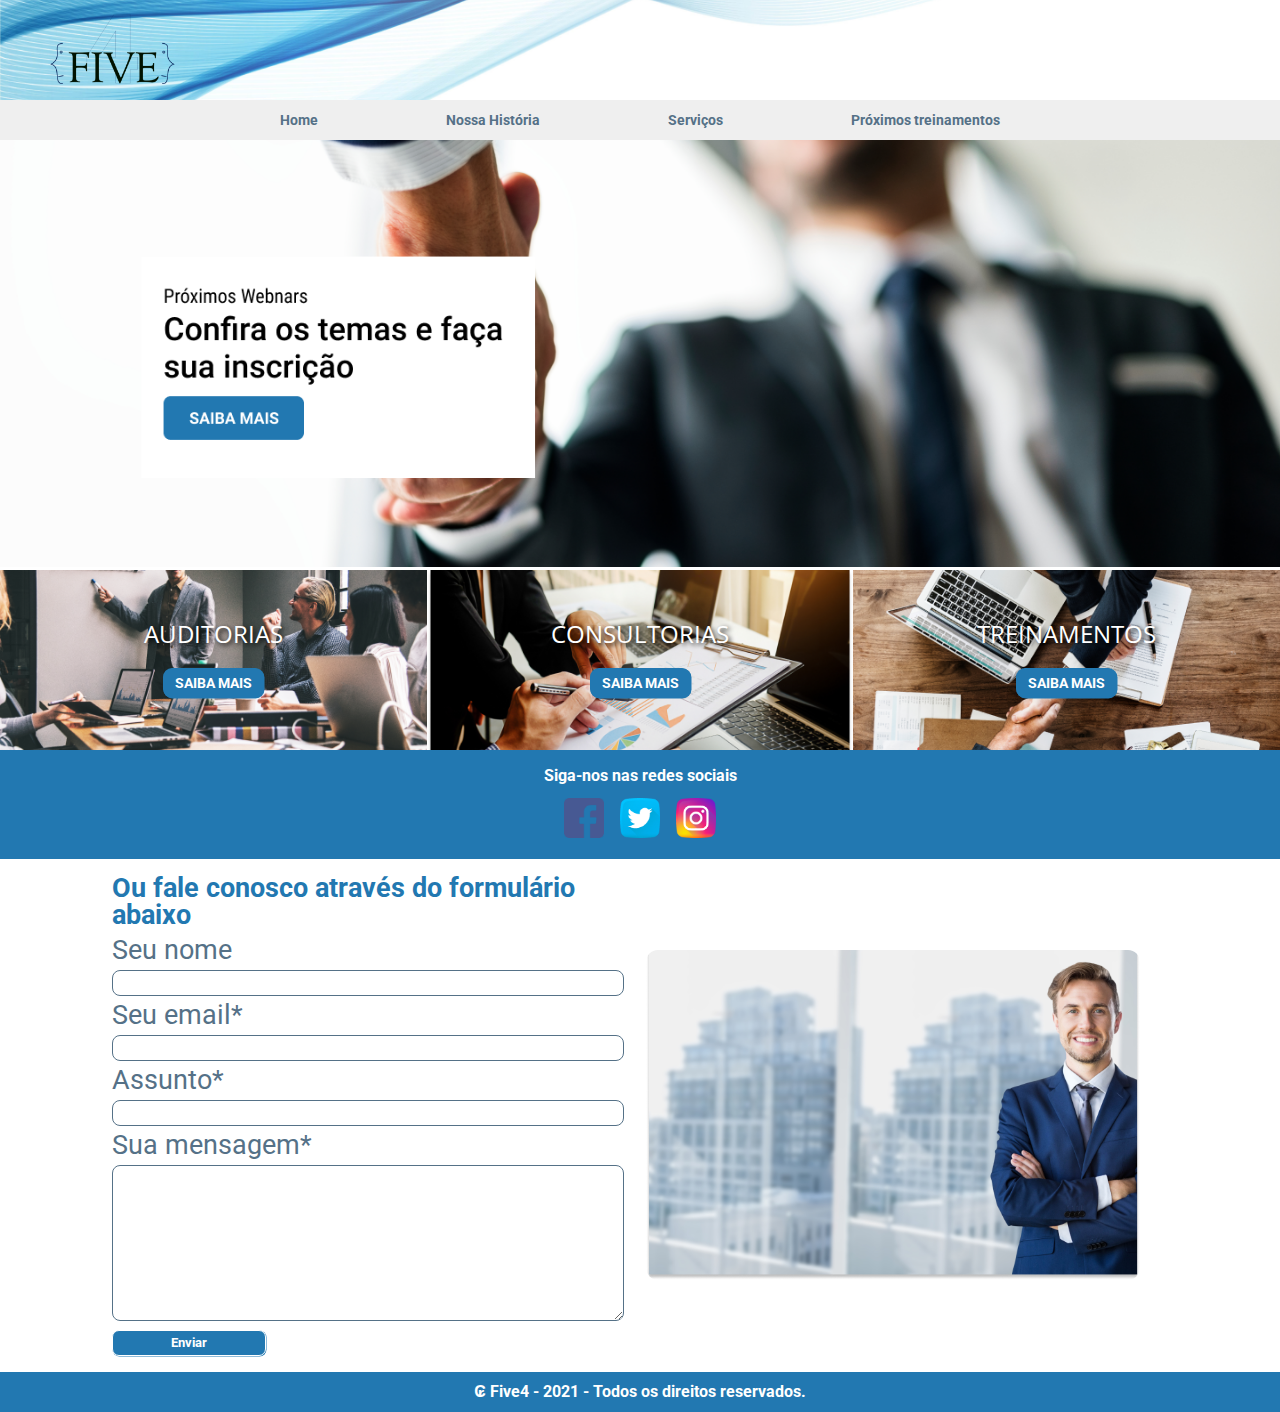
==== src/index.html @ 2baf29e4 "atualizacao funcionalidade de envio email" ====
<!DOCTYPE html>
<html lang="en">

<head>
    <meta charset="UTF-8">
    <meta http-equiv="X-UA-Compatible" content="IE=edge">
    <meta name="viewport" content="width=device-width, initial-scale=1.0">
    <link href="styles/reset.css" rel="stylesheet" />
    <link href="styles/style.css" rel="stylesheet" />
    <link rel="preconnect" href="https://fonts.googleapis.com">
    <link rel="preconnect" href="https://fonts.gstatic.com" crossorigin>
    <link href="https://fonts.googleapis.com/css2?family=Roboto:wght@400;700&display=swap" rel="stylesheet">
    <link href="https://fonts.googleapis.com/css2?family=Open+Sans:wght@700&display=swap" rel="stylesheet">
    <title>Five4</title>
</head>

<body>
    <header>
        <div class="logo">
            <a href="#"><img src="./Assets/logo-five.png" class="logo-image" alt="logo-five4" /></a>
            <a href="#"><img src="./Assets/burger-menu.png" class="burger-menu" alt="menu" /></a>
        </div>
        <nav id="menu">
            <ul>
                <li><a href="#">Home</a></li>
                <li><a href="#">Nossa História</a></li>
                <li><a href="#">Serviços</a></li>
                <li><a href="#">Próximos treinamentos</a></li>
            </ul>
        </nav>
    </header>
    <main>
        <div class="main-image">
            <a href="./treinamentos.pdf">
                <img src="./Assets/main-image.png" alt="main-image" class="main-image_image">
            </a>
        </div>
        <div class="content">
            <div class="servicos auditorias">
                <h2 class="servicos_title">Auditorias</h2>
                <a href="#" class="btn-mais">Saiba mais</a>
            </div>
            <div class="servicos consultorias">
                <h2 class="servicos_title">Consultorias</h2>
                <a href="#" class="btn-mais">Saiba mais</a>
            </div>
            <div class="servicos treinamentos">
                <h2 class="servicos_title">Treinamentos</h2>
                <a href="#" class="btn-mais">Saiba mais</a>
            </div>
        </div>
        <div class="socialMedia">
            <p>Siga-nos nas redes sociais</p>
            <ul>
                <li>
                    <a href="#">
                        <img src="./Assets/facebook.png" alt="facebook">
                    </a>
                </li>
                <li>
                    <a href="#">
                        <img src="./Assets/twitter.png" alt="twitter">
                    </a>
                </li>
                <li>
                    <a href="#">
                        <img src="./Assets/instagram.png" alt="instagram">
                    </a>
                </li>
            </ul>
        </div>
        <div class="contact">
            <div class="form">
                <h2>Ou fale conosco através do formulário abaixo</h2>
                <form id="form" action="https://api.staticforms.xyz/submit" method="POST">
                    <input type="hidden" name="accessKey" value="6d525342-a839-4408-a9ac-dfe501423513">
                    <label>Seu nome</label><br />
                    <input name="name" class="textInput" type="text" /><br />
                    <label>Seu email*</label><br />
                    <input name="email" class="textInput" type="email" required /><br />
                    <label>Assunto*</label><br />
                    <input name="subject" class="textInput" type="text" required /><br />
                    <label>Sua mensagem*</label><br />
                    <textarea name="message" id="message" cols="30" rows="10" required></textarea><br />
                    <!-- <input type="hidden" name="redirectTo" value=""> -->
                    <button class="btn-submit" onclick="messageSubmited()">Enviar</button>
                </form>
            </div>
            <div class="message-img">
                <img src="./Assets/skyscraper-view-city-leader-window-frame.png" alt="message">
            </div>
        </div>
    </main>
    <footer>
        <h3>₢ Five4 - 2021 - Todos os direitos reservados.</h3>
    </footer>

    <script src="main.js"></script>

    <script>
        // document.querySelectorAll("input")
        let messageSubmited = () => {
            alert('Mensagem Enviada')
        }
    </script>
</body>

</html>
---- src/styles/style.css ----
* {
  box-sizing: border-box;
  font-family: "Roboto", sans-serif;
}

.logo {
  background-image: url("../Assets/18960.png");
  background-repeat: no-repeat;
  background-size: cover;
  display: flex;
  flex-direction: row;
  align-items: center;
  justify-content: space-between;
}
.logo-image {
  width: 70px;
  height: 40px;
  margin: 12px 25px;
}

.burger-menu {
  width: 29px;
  height: 16px;
  margin: 0 25px;
}

#menu {
  display: none;
  align-items: center;
  justify-content: center;
  background-color: #efefef;
}

#menu ul li {
  margin: 8px 0;
  margin-bottom: 1px solid #000;
}

#menu ul li a {
  text-decoration: none;
  font-family: "Roboto", sans-serif;
  color: #557187;
  font-weight: bold;
  font-size: 14px;
}

.main-image_image {
  width: 100%;
  height: 140px;
}

.content {
  display: flex;
  flex-direction: column;
  justify-content: center;
  align-items: center;
}

.servicos {
  display: flex;
  flex-direction: column;
  justify-content: center;
  align-items: center;
  height: 150px;
  width: 100%;
}

.auditorias {
  background-image: url("../Assets/group-of-diverse-people-having-business-meeting.png");
  background-repeat: no-repeat;
  background-size: cover;
}

.consultorias {
  background-image: url("../Assets/workplace-results-professional-report-accounting-during.png");
  background-repeat: no-repeat;
  background-size: cover;
}

.treinamentos {
  background-image: url("../Assets/business-people-shaking-hands-together.png");
  background-repeat: no-repeat;
  background-size: cover;
}

.servicos_title {
  font-family: "Open Sans", sans-serif;
  font-size: 24px;
  text-transform: uppercase;
  color: #fff;
  text-shadow: black 0.1em 0.1em 0.2em;
  margin-bottom: 22px;
}

.btn-mais {
  color: #fff;
  background-color: #2278b1;
  box-shadow: 0.5px 0.5px #2278b1;
  text-decoration: none;
  padding: 8px 12px;
  border-radius: 9px;
  font-family: "Roboto", sans-serif;
  text-transform: uppercase;
  font-weight: bold;
  font-size: 14px;
}

.socialMedia {
  display: flex;
  flex-direction: column;
  align-items: center;
  /* justify-content: center; */
  padding: 18px 8px;
  background-color: #2278b1;
}

.socialMedia p {
  font-weight: bold;
  color: #fff;
}

.socialMedia ul {
  display: flex;
  flex-direction: row;
  margin-top: 14px;
}

.socialMedia ul li {
  margin: 0 8px;
}

.socialMedia ul li a img {
  width: 40px;
  height: 40px;
}

.contact {
  display: flex;
  flex-direction: column;
  align-items: center;
  justify-content: center;
  margin: 16px 24px;
}

.contact h2 {
  font-weight: bold;
  color: #2278b1;
  font-size: 3vh;
  margin-bottom: 8px;
}

.contact form label {
  color: #557187;
  font-size: 3vh;
  margin-top: 6px;
}
.contact form {
  width: 100%;
}

.contact form input,
textarea {
  width: 100%;
  margin: 6px 0;
  border-radius: 8px;
  border: solid 1px #557187;
}

.contact form input {
  height: 26px;
}

.btn-submit {
  width: 100%;
  height: 26px;
  border: 1px solid;
  box-shadow: 0.5px 0.5px #2278b1;
  border-radius: 7px;
  background-color: #2278b1;
  color: #fff;
  font-weight: bold;
  cursor: pointer;
}

footer {
  display: flex;
  align-items: center;
  justify-content: center;
  width: 100%;
  height: 40px;
  background-color: #2278b1;
}

footer h3 {
  font-family: "Roboto", sans-serif;
  color: #fff;
  font-weight: bold;
}

.message-img {
  display: none;
}

@media (min-width: 720px) {
  .logo {
    background-image: url("../Assets/18960.png");
    background-repeat: no-repeat;
    background-position: center;
    height: 100px;
    display: flex;
    align-items: center;
  }

  .logo-image {
    width: 125px;
    height: 70px;
    margin-left: 50px;
  }

  .burger-menu {
    display: none;
  }

  #menu {
    display: flex;
    height: 40px;
  }

  #menu ul {
    display: flex;
    flex-direction: row;
    justify-content: space-between;
    align-items: flex-start;
  }

  #menu ul li {
    margin: 0 64px;
  }

  .main-image_image {
    width: 100%;
    height: 100%;
  }

  .content {
    flex-direction: row;
  }

  .servicos {
    height: 180px;
  }

  .contact {
    display: flex;
    flex-direction: row;
    width: 100%;
    margin: 16px 0;
  }

  .contact .form {
    width: 40%;
  }

  .btn-submit {
    width: 30%;
  }

  .message-img {
    display: flex;
    width: 500px;
    height: 330px;
    margin: 12px 22px;
  }

  .message-img img {
    border-radius: 12px;
  }
}
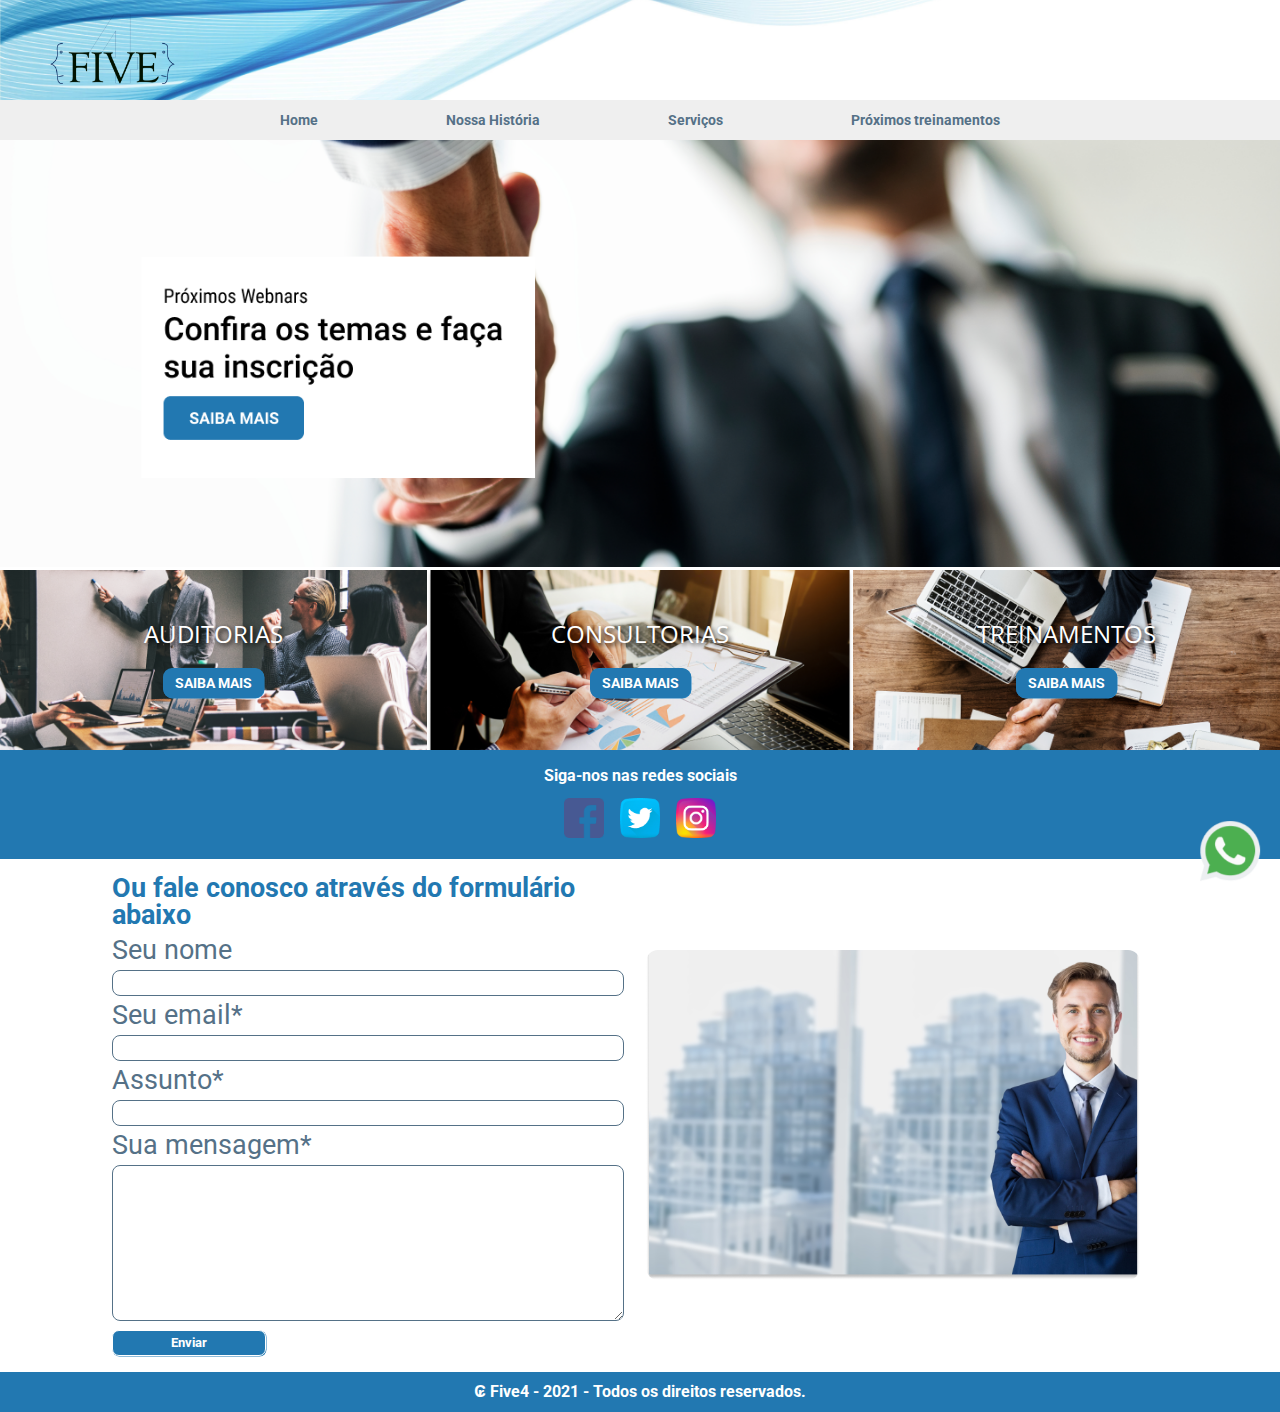
==== commit 7a677392: "link whatsapp" ====
--- a/src/index.html
+++ b/src/index.html
@@ -94,7 +94,11 @@
     <footer>
         <h3>₢ Five4 - 2021 - Todos os direitos reservados.</h3>
     </footer>
-
+    <div class="whatsapp-action">
+        <a href="https://api.whatsapp.com/send?phone=551199542179">
+            <img src="./Assets/whatsapp.png" alt="whatsapp">
+        </a>
+    </div>
     <script src="main.js"></script>
 
     <script>
--- a/src/styles/style.css
+++ b/src/styles/style.css
@@ -44,6 +44,10 @@
   font-size: 14px;
 }
 
+#menu ul li a:hover {
+  color: #445b6d;
+}
+
 .main-image_image {
   width: 100%;
   height: 140px;
@@ -95,7 +99,7 @@
 .btn-mais {
   color: #fff;
   background-color: #2278b1;
-  box-shadow: 0.5px 0.5px #2278b1;
+  box-shadow: 0.5px 0.5px #2586c7;
   text-decoration: none;
   padding: 8px 12px;
   border-radius: 9px;
@@ -105,6 +109,10 @@
   font-size: 14px;
 }
 
+.btn-mais:hover {
+  background-color: #1b91df;
+}
+
 .socialMedia {
   display: flex;
   flex-direction: column;
@@ -199,6 +207,25 @@
 
 .message-img {
   display: none;
+}
+
+.whatsapp-action {
+  position: fixed;
+  bottom: 0;
+  right: 0;
+  padding: 8px;
+  margin-right: 12px;
+  margin-bottom: 8px;
+}
+
+.whatsapp-action img:hover {
+  width: 68px;
+  height: 68px;
+}
+
+.whatsapp-action img {
+  width: 60px;
+  height: 60px;
 }
 
 @media (min-width: 720px) {
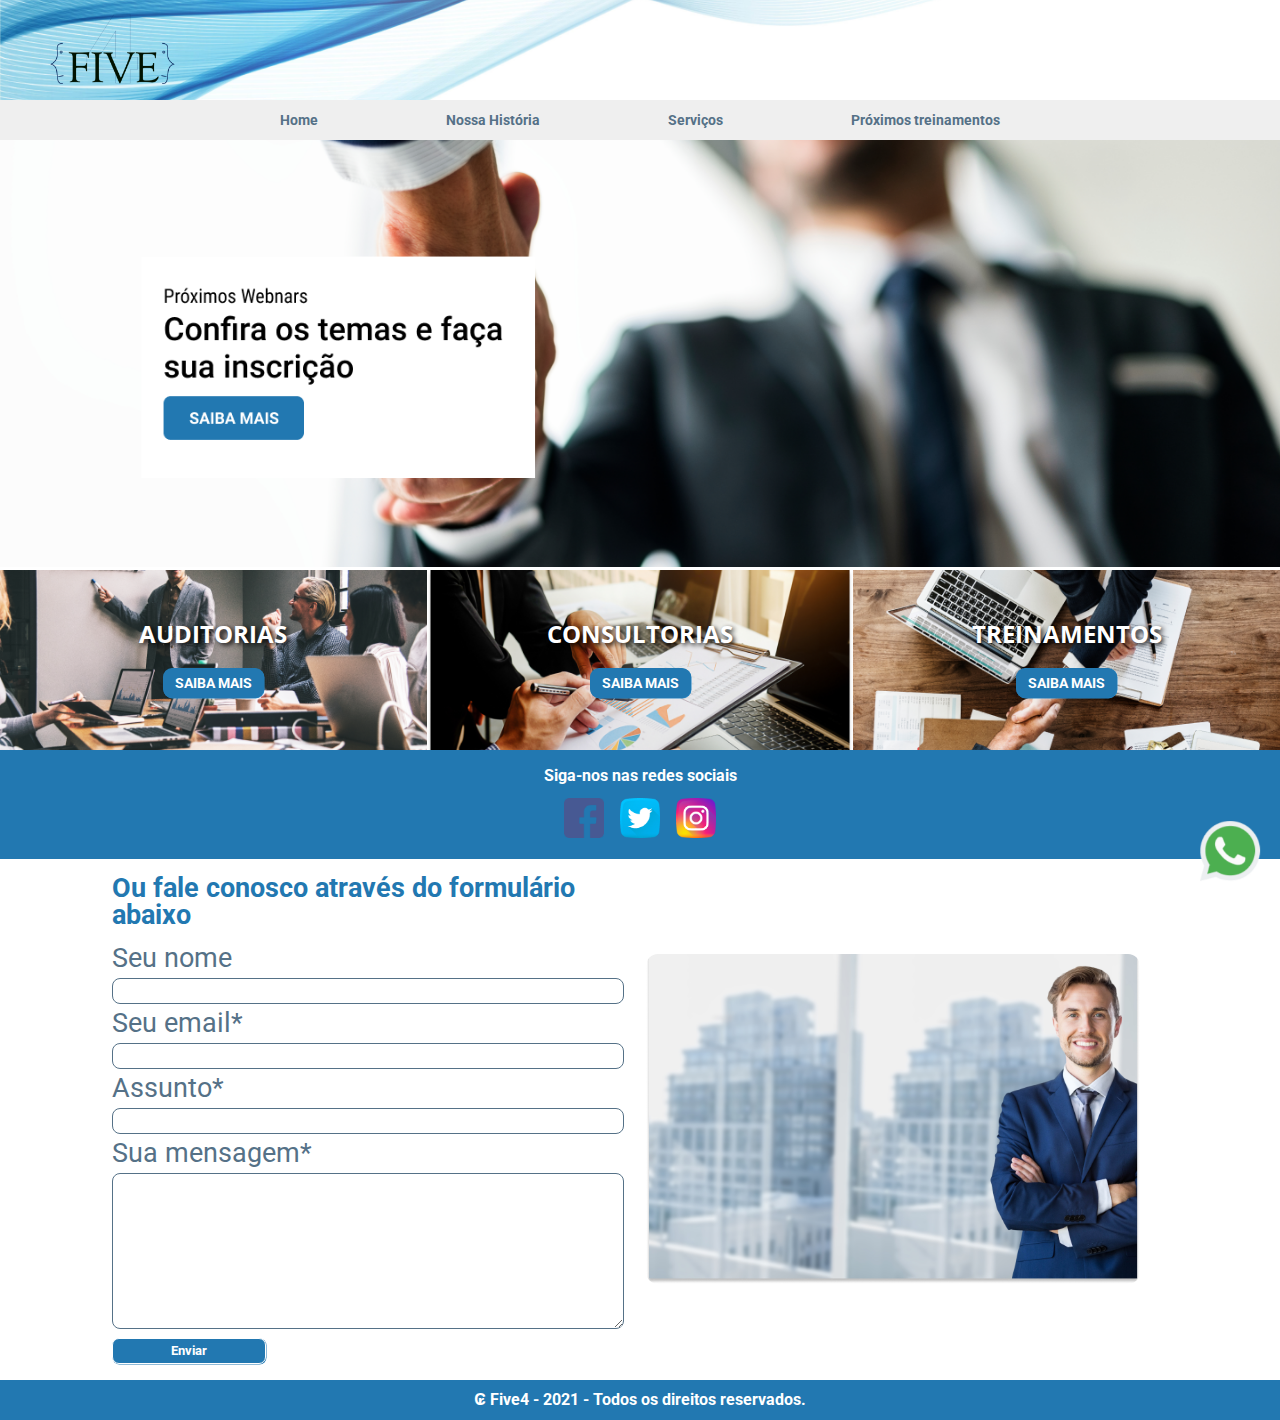
==== commit e04f0527: "pages nossa historia" ====
--- a/src/index.html
+++ b/src/index.html
@@ -1,5 +1,5 @@
 <!DOCTYPE html>
-<html lang="en">
+<html lang="pt-br">
 
 <head>
     <meta charset="UTF-8">
@@ -22,8 +22,8 @@
         </div>
         <nav id="menu">
             <ul>
-                <li><a href="#">Home</a></li>
-                <li><a href="#">Nossa História</a></li>
+                <li><a href="./index.html">Home</a></li>
+                <li><a href="./pages/nossa-historia">Nossa História</a></li>
                 <li><a href="#">Serviços</a></li>
                 <li><a href="#">Próximos treinamentos</a></li>
             </ul>
@@ -82,7 +82,7 @@
                     <input name="subject" class="textInput" type="text" required /><br />
                     <label>Sua mensagem*</label><br />
                     <textarea name="message" id="message" cols="30" rows="10" required></textarea><br />
-                    <!-- <input type="hidden" name="redirectTo" value=""> -->
+                    <input type="hidden" name="redirectTo" value="https://five4.com.br">
                     <button class="btn-submit" onclick="messageSubmited()">Enviar</button>
                 </form>
             </div>
@@ -95,7 +95,7 @@
         <h3>₢ Five4 - 2021 - Todos os direitos reservados.</h3>
     </footer>
     <div class="whatsapp-action">
-        <a href="https://api.whatsapp.com/send?phone=551199542179">
+        <a href="https://api.whatsapp.com/send?phone=5511993542179">
             <img src="./Assets/whatsapp.png" alt="whatsapp">
         </a>
     </div>
--- a/src/styles/style.css
+++ b/src/styles/style.css
@@ -1,6 +1,13 @@
 * {
   box-sizing: border-box;
   font-family: "Roboto", sans-serif;
+}
+
+h2 {
+  font-weight: bold;
+  color: #2278b1;
+  font-size: 3vh;
+  margin-bottom: 16px;
 }
 
 .logo {
@@ -150,13 +157,6 @@
   margin: 16px 24px;
 }
 
-.contact h2 {
-  font-weight: bold;
-  color: #2278b1;
-  font-size: 3vh;
-  margin-bottom: 8px;
-}
-
 .contact form label {
   color: #557187;
   font-size: 3vh;
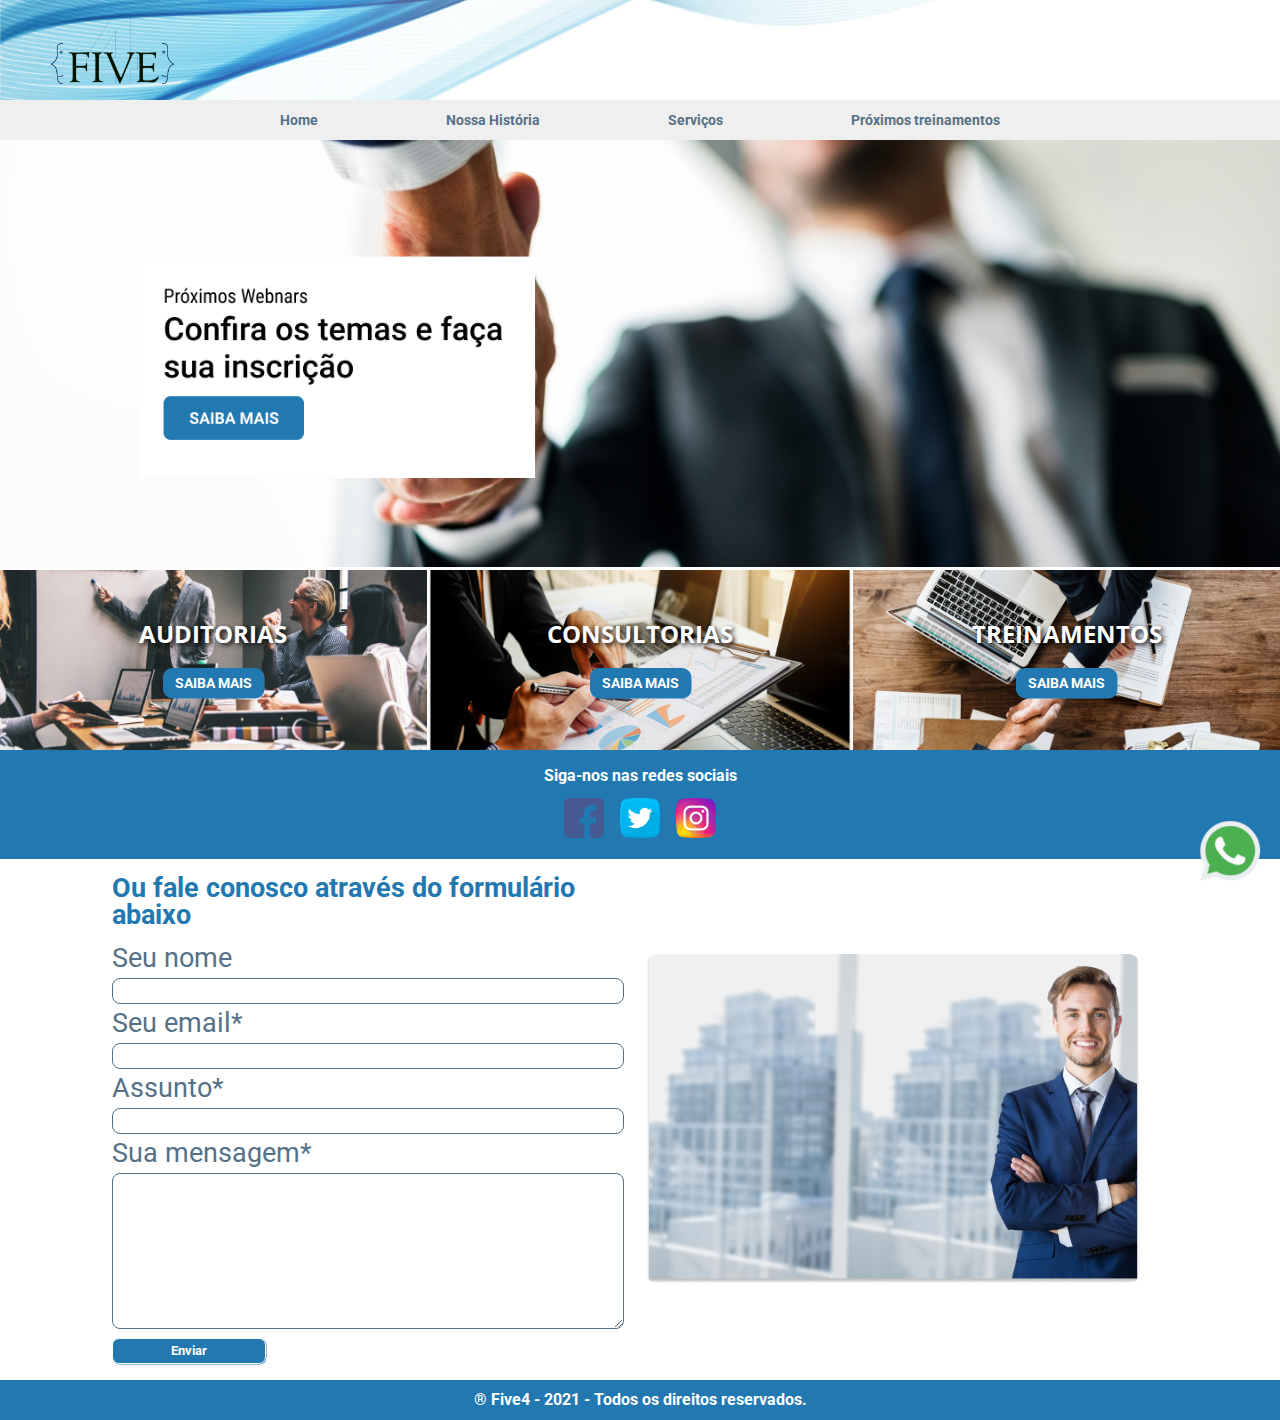
==== commit e550f0db: "ajuste footer" ====
--- a/src/index.html
+++ b/src/index.html
@@ -17,14 +17,14 @@
 <body>
     <header>
         <div class="logo">
-            <a href="#"><img src="./Assets/logo-five.png" class="logo-image" alt="logo-five4" /></a>
+            <a href="./index.html"><img src="./Assets/logo-five.png" class="logo-image" alt="logo-five4" /></a>
             <a href="#"><img src="./Assets/burger-menu.png" class="burger-menu" alt="menu" /></a>
         </div>
         <nav id="menu">
             <ul>
                 <li><a href="./index.html">Home</a></li>
                 <li><a href="./pages/nossa-historia">Nossa História</a></li>
-                <li><a href="#">Serviços</a></li>
+                <li><a href="#servicos">Serviços</a></li>
                 <li><a href="#">Próximos treinamentos</a></li>
             </ul>
         </nav>
@@ -36,17 +36,17 @@
             </a>
         </div>
         <div class="content">
-            <div class="servicos auditorias">
+            <div id="servicos" class="servicos auditorias">
                 <h2 class="servicos_title">Auditorias</h2>
-                <a href="#" class="btn-mais">Saiba mais</a>
+                <a href="./pages/auditorias/" class="btn-mais">Saiba mais</a>
             </div>
             <div class="servicos consultorias">
                 <h2 class="servicos_title">Consultorias</h2>
-                <a href="#" class="btn-mais">Saiba mais</a>
+                <a href="./pages/consultorias/" class="btn-mais">Saiba mais</a>
             </div>
             <div class="servicos treinamentos">
                 <h2 class="servicos_title">Treinamentos</h2>
-                <a href="#" class="btn-mais">Saiba mais</a>
+                <a href="./pages/treinamentos/" class="btn-mais">Saiba mais</a>
             </div>
         </div>
         <div class="socialMedia">
@@ -92,7 +92,7 @@
         </div>
     </main>
     <footer>
-        <h3>₢ Five4 - 2021 - Todos os direitos reservados.</h3>
+        <h3>&reg; Five4 - 2021 - Todos os direitos reservados.</h3>
     </footer>
     <div class="whatsapp-action">
         <a href="https://api.whatsapp.com/send?phone=5511993542179">
